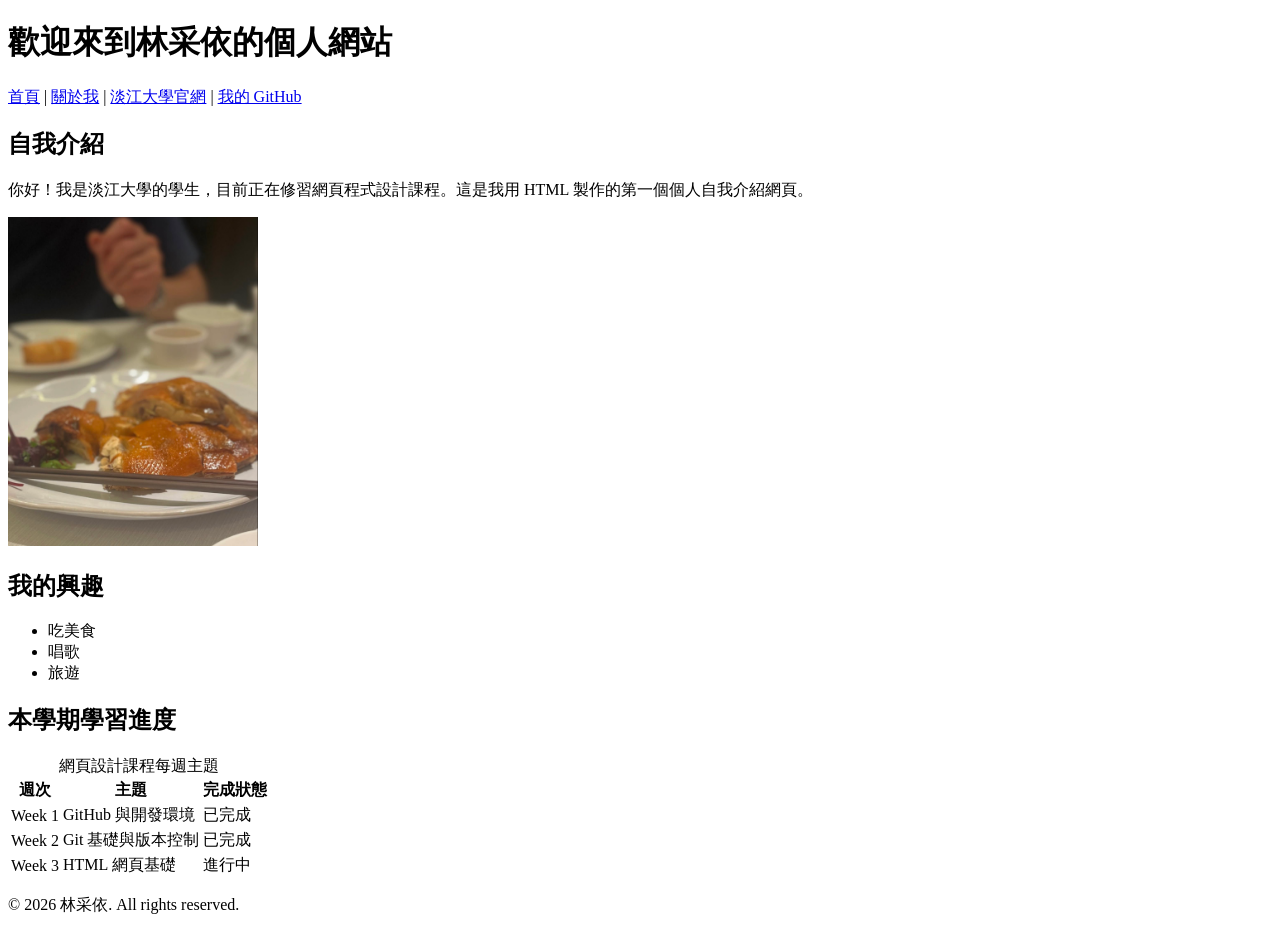
==== index.html @ b9bfd75c "Create personal introduction pages" ====
<!DOCTYPE html>
<html lang="zh-Hant">
<head>
  <meta charset="UTF-8">
  <meta name="viewport" content="width=device-width, initial-scale=1.0">
  <title>我的個人網站 - 首頁</title>
</head>
<body>

  <!-- 頁首區塊 -->
  <header>
    <h1>歡迎來到林采依的個人網站</h1>
  </header>

  <!-- 導覽列（包含本機頁面連結與外部連結） -->
  <nav>
    <a href="index.html">首頁</a> |
    <a href="about.html">關於我</a> |
    <a href="https://www.tku.edu.tw/" target="_blank" rel="noreferrer">淡江大學官網</a> |
    <a href="https://github.com/eeeee776" target="_blank" rel="noreferrer">我的 GitHub</a>
  </nav>

  <!-- 主要內容區塊 -->
  <main>
    <!-- 區段 1：自我介紹與圖片 -->
    <section>
      <h2>自我介紹</h2>
      <p>你好！我是淡江大學的學生，目前正在修習網頁程式設計課程。這是我用 HTML 製作的第一個個人自我介紹網頁。</p>
      <img src="images/food.jpeg" alt="林采依的照片" width="250">
    </section>

    <!-- 區段 2：興趣與技能清單 -->
    <section>
      <h2>我的興趣</h2>
      <ul>
        <li>吃美食</li>
        <li>唱歌</li>
        <li>旅遊</li>
      </ul>
    </section>

    <!-- 區段 3：至少三列資料的表格 -->
    <section>
      <h2>本學期學習進度</h2>
      <table>
        <caption>網頁設計課程每週主題</caption>
        <thead>
          <tr>
            <th scope="col">週次</th>
            <th scope="col">主題</th>
            <th scope="col">完成狀態</th>
          </tr>
        </thead>
        <tbody>
          <tr>
            <td>Week 1</td>
            <td>GitHub 與開發環境</td>
            <td>已完成</td>
          </tr>
          <tr>
            <td>Week 2</td>
            <td>Git 基礎與版本控制</td>
            <td>已完成</td>
          </tr>
          <tr>
            <td>Week 3</td>
            <td>HTML 網頁基礎</td>
            <td>進行中</td>
          </tr>
        </tbody>
      </table>
    </section>
  </main>

  <!-- 頁尾區塊 -->
  <footer>
    <p>© 2026 林采依. All rights reserved.</p>
  </footer>

</body>
</html>
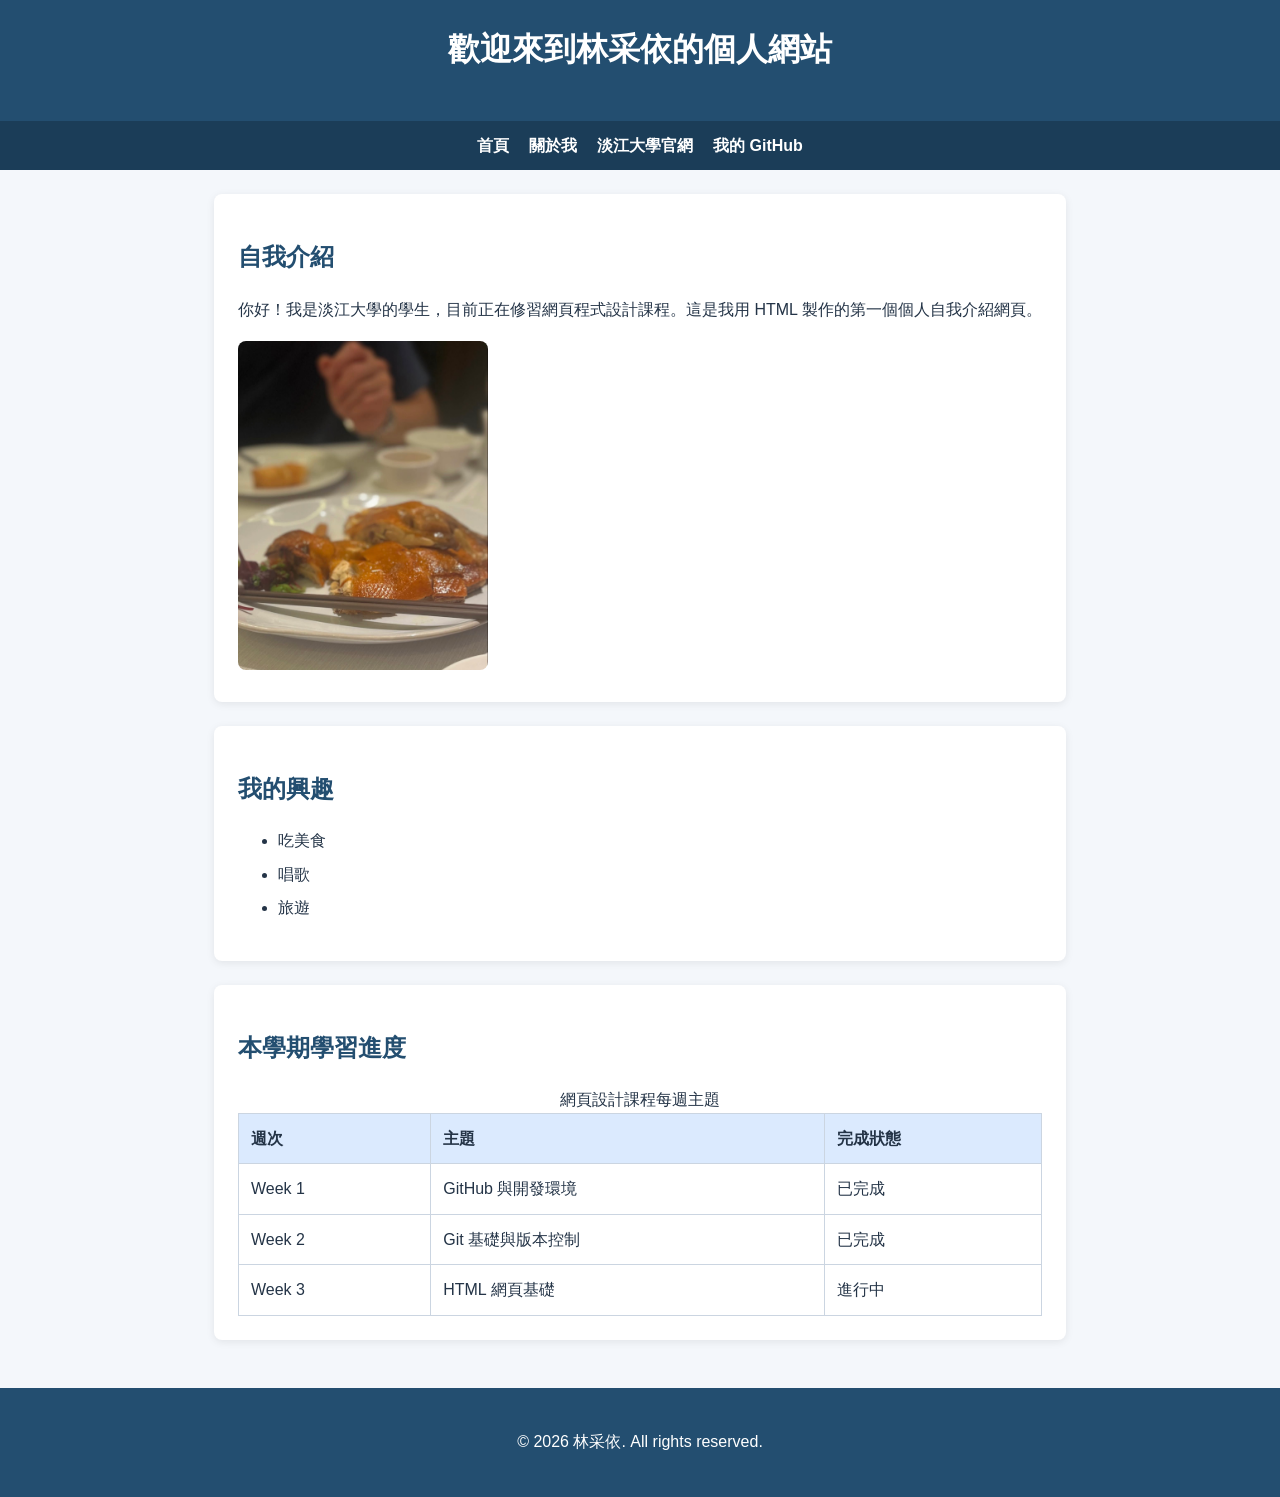
==== commit 7504d073: "Add CSS styles and responsive layout" ====
--- a/index.html
+++ b/index.html
@@ -4,6 +4,7 @@
   <meta charset="UTF-8">
   <meta name="viewport" content="width=device-width, initial-scale=1.0">
   <title>我的個人網站 - 首頁</title>
+  <link rel="stylesheet" href="style.css">
 </head>
 <body>
 
@@ -14,9 +15,9 @@
 
   <!-- 導覽列（包含本機頁面連結與外部連結） -->
   <nav>
-    <a href="index.html">首頁</a> |
-    <a href="about.html">關於我</a> |
-    <a href="https://www.tku.edu.tw/" target="_blank" rel="noreferrer">淡江大學官網</a> |
+    <a href="index.html">首頁</a>
+    <a href="about.html">關於我</a>
+    <a href="https://www.tku.edu.tw/" target="_blank" rel="noreferrer">淡江大學官網</a>
     <a href="https://github.com/eeeee776" target="_blank" rel="noreferrer">我的 GitHub</a>
   </nav>
 
--- a/style.css
+++ b/style.css
@@ -0,0 +1,140 @@
+/* 讓寬度計算更容易理解 */
+* {
+  box-sizing: border-box;
+}
+
+/* 3 & 4. 設定整個網頁的背景色、基本文字與字型 */
+body {
+  margin: 0;
+  color: #243447;
+  background-color: #f4f7fb;
+  font-family: Arial, "Microsoft JhengHei", sans-serif;
+  line-height: 1.6;
+}
+
+/* 3. 設定頁首與頁尾的背景色 */
+header,
+footer {
+  padding: 24px;
+  color: white;
+  text-align: center;
+  background-color: #234e70;
+}
+
+/* 6. 使用 Flexbox 排列導覽列，並加上底色讓白字清楚顯示 */
+nav {
+  display: flex;
+  justify-content: center;
+  gap: 20px;
+  background-color: #1b3d58;
+  padding: 12px;
+  color: white;
+}
+
+/* 4. 設定導覽列連結與一般連結的樣式 */
+a {
+  color: #1769aa;
+  text-decoration: none;
+}
+
+a:hover {
+  text-decoration: underline;
+}
+
+nav a {
+  color: white;
+  text-decoration: none;
+  font-weight: bold;
+}
+
+nav a:hover {
+  text-decoration: underline;
+}
+
+/* 3. 設定主要內容區域與區塊背景色 */
+main {
+  width: 90%;
+  max-width: 900px;
+  margin: 0 auto;
+  padding: 24px;
+}
+
+section,
+main > div {
+  margin-bottom: 24px;
+  padding: 24px;
+  background-color: white;
+  border-radius: 8px;
+  box-shadow: 0 2px 8px rgba(0, 0, 0, 0.08);
+}
+
+/* 4. 設定標題與段落的樣式 */
+h1 {
+  margin-top: 0;
+}
+
+h2 {
+  color: #234e70;
+}
+
+p {
+  line-height: 1.8;
+}
+
+/* 5. 設定圖片寬度與圓角 */
+img {
+  max-width: 100%;
+  height: auto;
+  border-radius: 8px;
+}
+
+/* 清單間距 */
+li {
+  margin-bottom: 8px;
+}
+
+/* 5. 設定表格框線與外觀 */
+table {
+  width: 100%;
+  border-collapse: collapse;
+  background-color: white;
+}
+
+th,
+td {
+  padding: 12px;
+  border: 1px solid #cbd5e1;
+  text-align: left;
+}
+
+th {
+  background-color: #dbeafe;
+}
+
+/* 手機版面 RWD */
+@media (max-width: 600px) {
+  header,
+  footer {
+    padding: 16px;
+  }
+
+  main {
+    width: 100%;
+    padding: 16px;
+  }
+
+  section,
+  main > div {
+    padding: 16px;
+  }
+
+  nav {
+    flex-direction: column;
+    align-items: center;
+    gap: 8px;
+  }
+
+  table {
+    font-size: 14px;
+  }
+}
